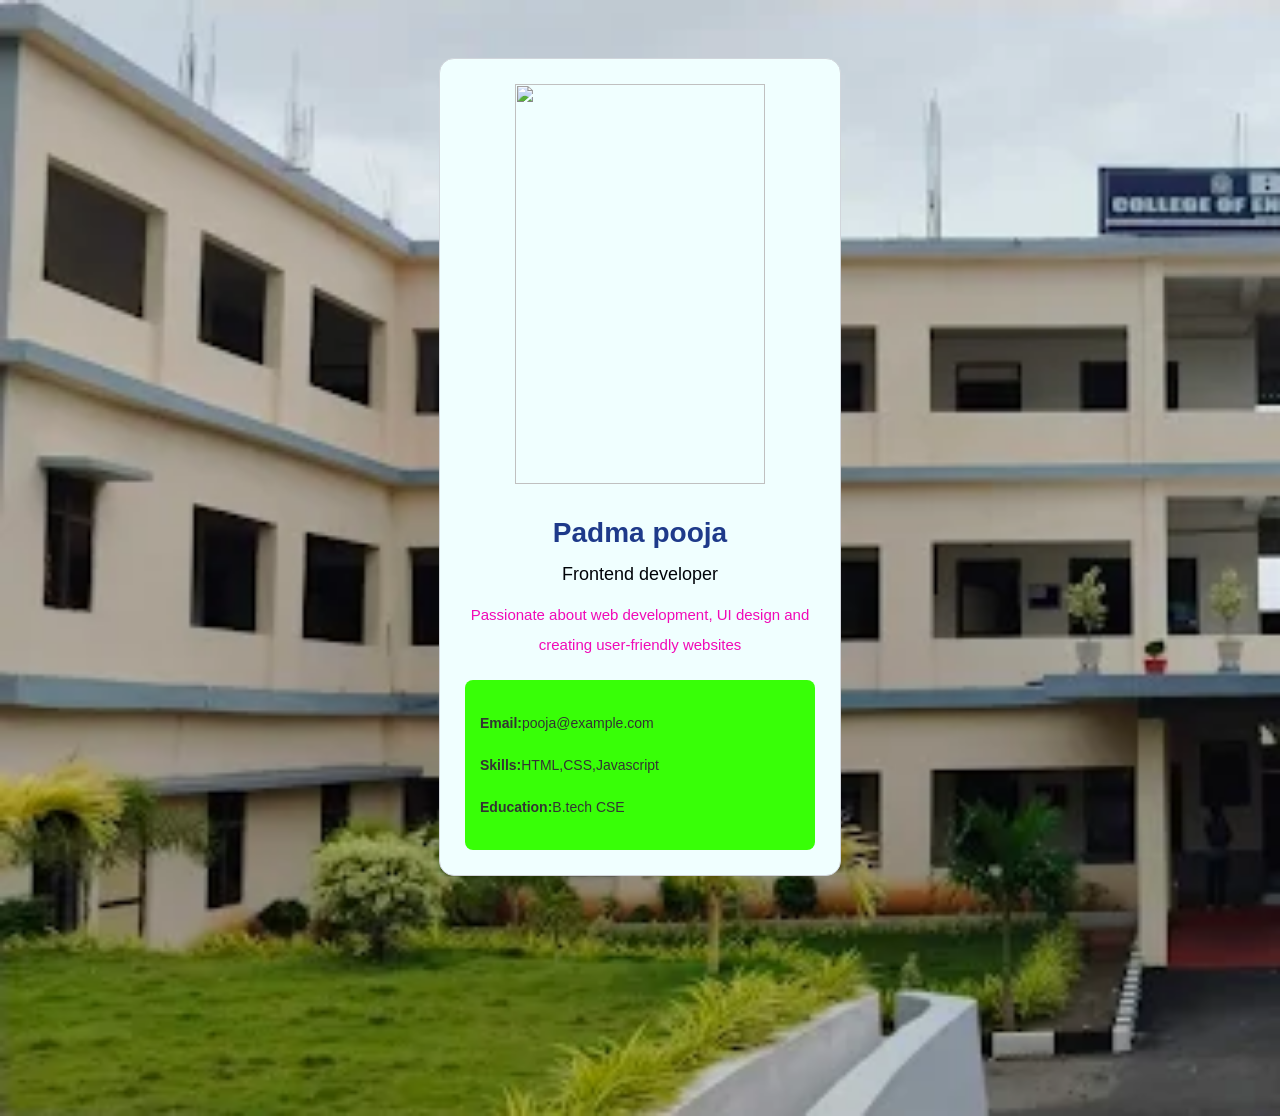
==== style.html @ 984bb9a7 "Add files via upload" ====
<!DOCTYPE html>
<html lang="en">
<head>
    <meta charset="UTF-8">
    <meta name="viewport" content="width=device-width, initial-scale=1.0">
    <title>Professional profile card</title>
    <link rel="stylesheet" href="style.css">
</head>
<body>
    
    <div class="profile-card">
        <div class="profile-image"><img src="https://encrypted-tbn0.gstatic.com/images?q=tbn:ANd9GcSXX44fMeZCgLYsLIRfgZKbYiXKG26WZUAKW0QXr_3O9A&s=10"></div>
        <h1>Padma pooja</h1>
        <h2>Frontend developer</h2>
        <p>
            Passionate about web development,
            UI design and creating user-friendly
            websites
        </p>
        <div class="details">
            <p><strong>Email:</strong>pooja@example.com</p>
            <p><strong>Skills:</strong>HTML,CSS,Javascript</p>
            <p><strong>Education:</strong>B.tech CSE</p>
            

        </div>
        
    </div>
    
</body>
</html>
---- style.css ----
body{
    font-family: Arial, Helvetica, sans-serif;
    margin: 2;
    padding: 50px;
}
/* Profile-card */
.profile-card{
    width: 350px;
    margin: auto;
    padding: 25px;
    background-color: azure;
    border: 1px solid #d1d5db;
    border-radius: 15px;
    text-align: center;
}
/*Profile-image*/
.profile-image{
    font-size: 60px;
    margin-bottom: 10px;
}
/*Name*/
h1{
    color: #1e3a8a;
    font-size: 28px;
    font-weight: 700;
  margin-bottom: 5px;
}
h2{
    color: #000308;
    font-size: 18px;
    font-weight: 400;
}
.profile-card p {
    color: #f109b7;
    font-size: 15px;
    line-height: 2.0;
}
.details{
    text-align: left;
    background-color: #38ff07;
    padding: 15px;
    margin-top: 20px;
    border-radius: 8px;
}
.details p {
    font-size: 14px;
    color: #333;
}
img{
    height: 400px;
    width: 250px;
}
body{
    background-image: url(image.jpg);
    background-repeat: no-repeat;
    background-size: cover;
    height: 1000px;
}
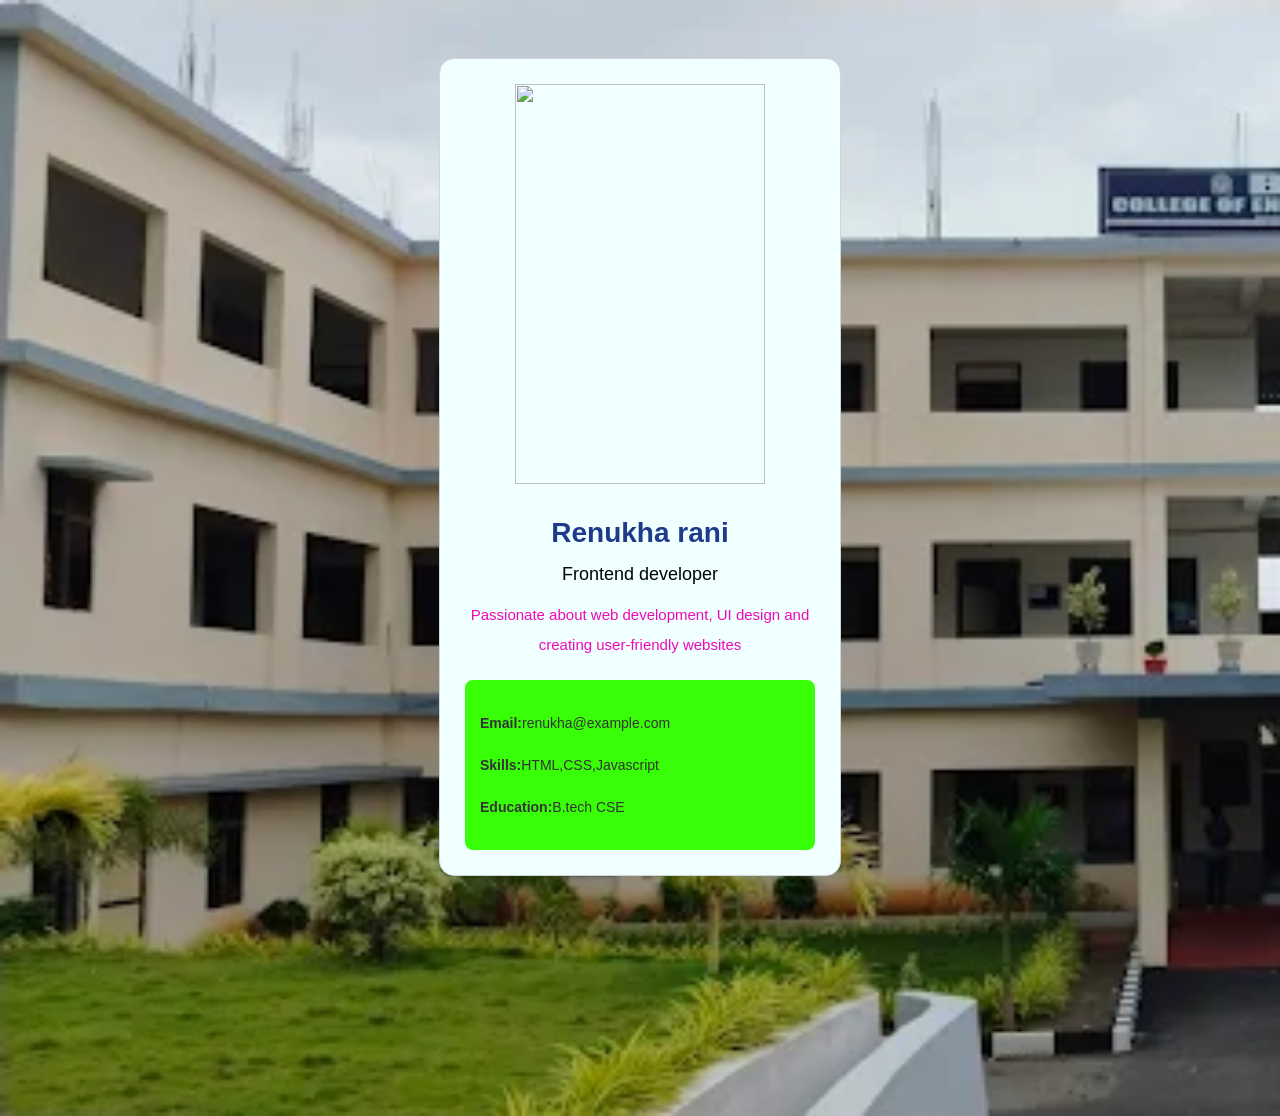
==== commit cb7b1209: "Update style.html" ====
--- a/style.html
+++ b/style.html
@@ -10,7 +10,7 @@
     
     <div class="profile-card">
         <div class="profile-image"><img src="https://encrypted-tbn0.gstatic.com/images?q=tbn:ANd9GcSXX44fMeZCgLYsLIRfgZKbYiXKG26WZUAKW0QXr_3O9A&s=10"></div>
-        <h1>Padma pooja</h1>
+        <h1>Renukha rani</h1>
         <h2>Frontend developer</h2>
         <p>
             Passionate about web development,
@@ -18,7 +18,7 @@
             websites
         </p>
         <div class="details">
-            <p><strong>Email:</strong>pooja@example.com</p>
+            <p><strong>Email:</strong>renukha@example.com</p>
             <p><strong>Skills:</strong>HTML,CSS,Javascript</p>
             <p><strong>Education:</strong>B.tech CSE</p>
             
@@ -28,4 +28,4 @@
     </div>
     
 </body>
-</html>+</html>
